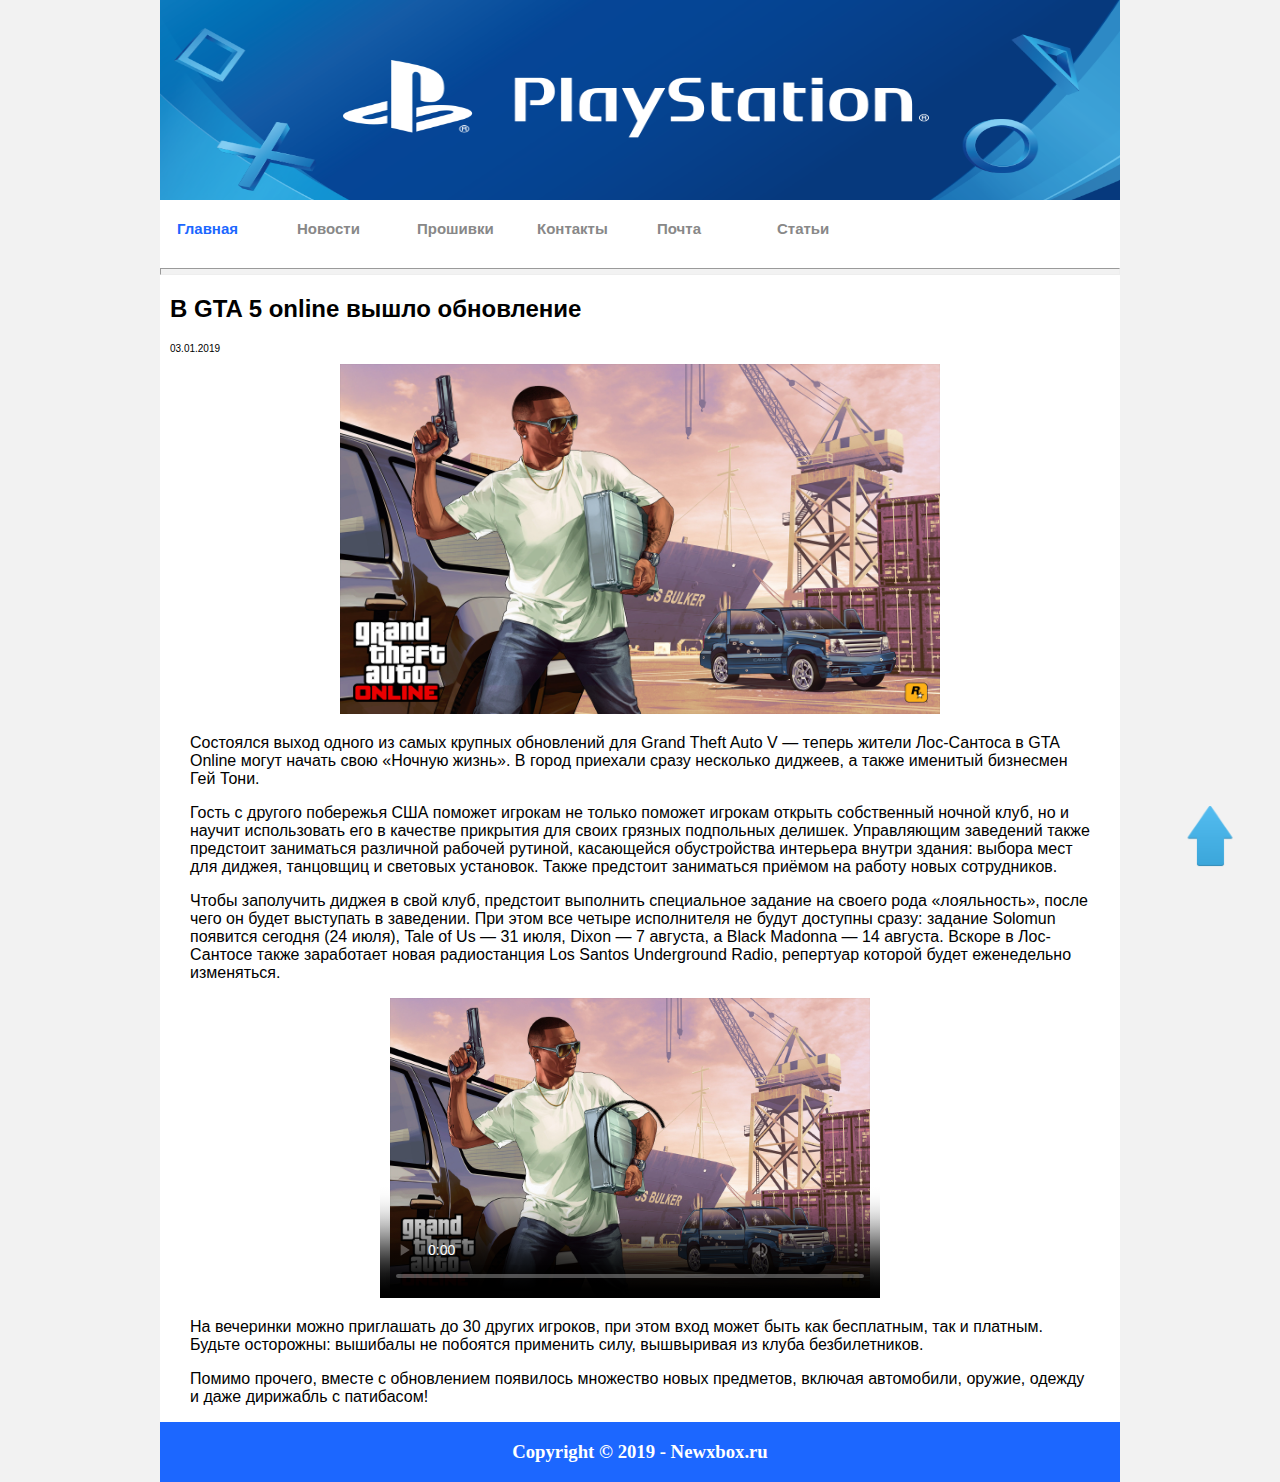
==== insait.html @ 4b17957e "initial-commit" ====
<!DOCTYPE html>
<html lang="en">
<head>
	<meta charset="UTF-8">
	<link rel="icon" href="images/logo2.png">
	<link rel="stylesheet" href="style.css">
	<title>NewPlastation</title>
</head>
<body>
	<div id="wrap">

		<div id="header">
			<img src="images/psfon4.png" class="imgfon">
			<a href="file:///C:/Users/%D0%98%D0%BB%D1%8C%D1%8F/Desktop/zachet%20prakik/index.html#" title="newxbox"></a>

	
	
		
			<div id="nav" >
				<ul>
					<li><a  href="index.html"><strong class="strong">Главная</strong></a></li>
					<li><a href="index.html"><strong>Новости</strong></a></li>
					<li><a href="#"><strong>Прошивки</strong></a></li>
					<li><a href="#"><strong>Контакты</strong></a></li>
					<li><a href="#"><strong>Почта</strong></a></li>
					<li><a href="#"><strong>Статьи</strong></a></li>
				</ul>
			</div>
				</div>
	<div class="clear"></div>
<hr class="hr1" />
		<div id="incontent">
			<h2>В GTA 5 online вышло обновление</h2>
			<p class="p1">03.01.2019</p>
<img src="images/gtao.jpg" >
	<p>Состоялся выход одного из самых крупных обновлений для Grand Theft Auto V — теперь жители Лос-Сантоса в GTA Online могут начать свою «Ночную жизнь». В город приехали сразу несколько диджеев, а также именитый бизнесмен Гей Тони.</p>
<p>Гость с другого побережья США поможет игрокам не только поможет игрокам открыть собственный ночной клуб, но и научит использовать его в качестве прикрытия для своих грязных подпольных делишек. Управляющим заведений также предстоит заниматься различной рабочей рутиной, касающейся обустройства интерьера внутри здания: выбора мест для диджея, танцовщиц и световых установок. Также предстоит заниматься приёмом на работу новых сотрудников.</p>
<p>Чтобы заполучить диджея в свой клуб, предстоит выполнить специальное задание на своего рода «лояльность», после чего он будет выступать в заведении. При этом все четыре исполнителя не будут доступны сразу: задание Solomun появится сегодня (24 июля), Tale of Us — 31 июля, Dixon — 7 августа, а Black Madonna — 14 августа. Вскоре в Лос-Сантосе также заработает новая радиостанция Los Santos Underground Radio, репертуар которой будет еженедельно изменяться.</p>
<video controls="controls" width="500px" height="300px" poster="images/gtao.jpg">
	<source src="video/obnova.mp4" type="video/mp4">
</video>
<p>На вечеринки можно приглашать до 30 других игроков, при этом вход может быть как бесплатным, так и платным. Будьте осторожны: вышибалы не побоятся применить силу, вышвыривая из клуба безбилетников.</p>
<p>Помимо прочего, вместе с обновлением появилось множество новых предметов, включая автомобили, оружие, одежду и даже дирижабль с патибасом!</p>
</div>
<a href="#wrap" class="up" ><img src="images/arrow2.png" width="60px" height="60px" title="Вверх"></a>
	<div id="footer">
		<h3>Copyright © 2019 - Newxbox.ru</h3>
	</div>	
</div>
</body>
</html>
---- style.css ----
html, body {
	height: 100%;
	margin: 0 auto;
	padding: 0;
	width: 960px;

}

body {
	background: #F2F2F2;
		width: 960px;
}

#wrap {
	background: #FFF;
	width: 960px;
	margin: 0 auto;
	
}
.hr1{
	height: 5px;
	background-color: #F2F2F2;
	
}
img{
}


#header {
	
	height: 80px;
}

#header h1 {
	color: #949F1A;
	text-align: center;
	line-height: 80px;
}

#nav {
	clear: left;
	width: 800px;
	margin: 0 auto;

}

#nav ul {
	list-style-type: none;
}

#nav ul li {
	width: 230px;
	background: white;
	margin: 0px 0px;
	height: 40px;
	float: left;
	margin-left: -110px;
}

#nav ul li a {
	color: #888888;
	display: block;
	height: 40px;
	text-decoration: none;
	width: 100%;
	font-size: 15px;
	font-family: arial ;
	margin-left: 7px;


}
#nav ul li a:hover {
color:  #1C67FF;
 transition: all 0.3s ease;
}

.clear{
	clear: both;
}

#menu{
	height: 100px;
	width: 200px;
	background: gold;
	float:right;
 clear: right;

}
#content {
	padding: 10px;
	float: right;
	margin-top: 20px;	
}

#content h2{
	text-align: center;
	color: gold;

}
#content p{
	text-align: justify;
	text-align: left;

}
#content .h3{
	margin-left: 10px;
}
.tx{
	margin-right: 10px;
}
.tx h3:hover{
	color:  #1C67FF;
    transition: all 0.2s ease;
    text-decoration: underline;
}
.bg1{
	display: inline-flex;
	background-color: #F5F5F5;
	width: 700px;
    margin-left: 5px;
    margin-top: 20px;
    border-radius: 5px;
}
.bg1 p{ 

	margin-left: 15px;
	margin-right: 10px;
	font-size: 13px;
	font-family: arial;
	color: black;
	float: left;


}
.bg1 img{
	width: 300px;
	height: 200px;
}
.bg1 h3{
text-align: left;
margin-left: 20px;
font-family: arial;
float: left;
color: black;
}


#footer {
	background: #1C67FF;
	height: 60px;
	display: table;
	width: 100%;

}

#footer h3 {

	color: white;
	text-align: center;
	display: table-cell;
	vertical-align: middle;
	width: 100%;
}
.h3{
	color:grey;
	font-size: 20px;
	font-family: arial; 


}
.hr2{
 width: 25%;
 height: 1px;
 background-color: grey;
 margin-left: 10px;
}
.bg1 img:hover{
	 transition: all 0.2s ease;
	box-shadow: -5px 10px 20px black;
}
#incontent h2{
	text-align: center;
	font-family: arial;
	text-align: left;
	margin-left: 10px;

}
#incontent img{
	width: 600px;
	height: 350px;
	margin-left: 180px;
}
#incontent .p1{
	margin-left: 10px;
	font-size: 10px;
	font-family: arial;
}

#incontent p{
	margin-left: 30px;
	margin-right: 30px;
	font-family: arial;

}
#incontent video{
	margin-left: 220px;
}
.strong{
	color: #1C67FF;
}
.go{
	background-color:  #1C67FF;
	text-align: right;
	color: white;
	display: block;
	width: 70px;
}
.go1 p{
	color: white;
	font-family: arial;
	margin-left:  15px;

}
.go p:hover{
	border: 1px;
	background-color: white
	color:  #1C67FF;
}
.up{ 
   color:black;
   position:fixed; 
   bottom:10px; 
   right: 40px;
   font-size:100px;


}
.go1 a{
	font-size: 16px;
	color: black;
	margin-left: 15px;
	font-family: arial;
	text-decoration: none;

}
.go1 a:hover{
	text-decoration: underline;
	transition: all 0.3s ease;
    color:  #1C67FF;
}
.go2 a{
	background-color:  #1C67FF;
	color: white;
	font-family: arial;

}


#nav2{
	margin-bottom: 110px;
	font-family: arial;
	clear: left;
	margin: 0 auto;
	text-align: center;
	vertical-align: middle;
	margin-left: 300px;
}
#nav2 a{
	margin-top: 20px;
color: white;
font-size: 20px;
margin: 0 auto;

}


#nav2 ul {
	margin-top: 20px;
	list-style-type: none;
	margin: 0 auto;
}

#nav2 ul li {
	margin-top: 20px;
		margin-bottom: -20px;
	width: 40px;
	margin: 0px 5px;
	height: 60px;
	float: left;
	margin-bottom: 0px;

}



#nav2 ul li a{
	margin-top: 20px;
	
display: block;
background-color:grey;
text-decoration: none;
height: 30px;
padding-top: 5px;

}
#nav2 ul li a:hover{
	color:white;
	background-color:  #1C67FF;
	   transition: all 0.2s ease;
}

.imgfon{
	width: 960px;
	height: 200px;
}
.img{
	margin-bottom: 110px;
}
.pu1{
	width: 300px;
	height: 100px;

}
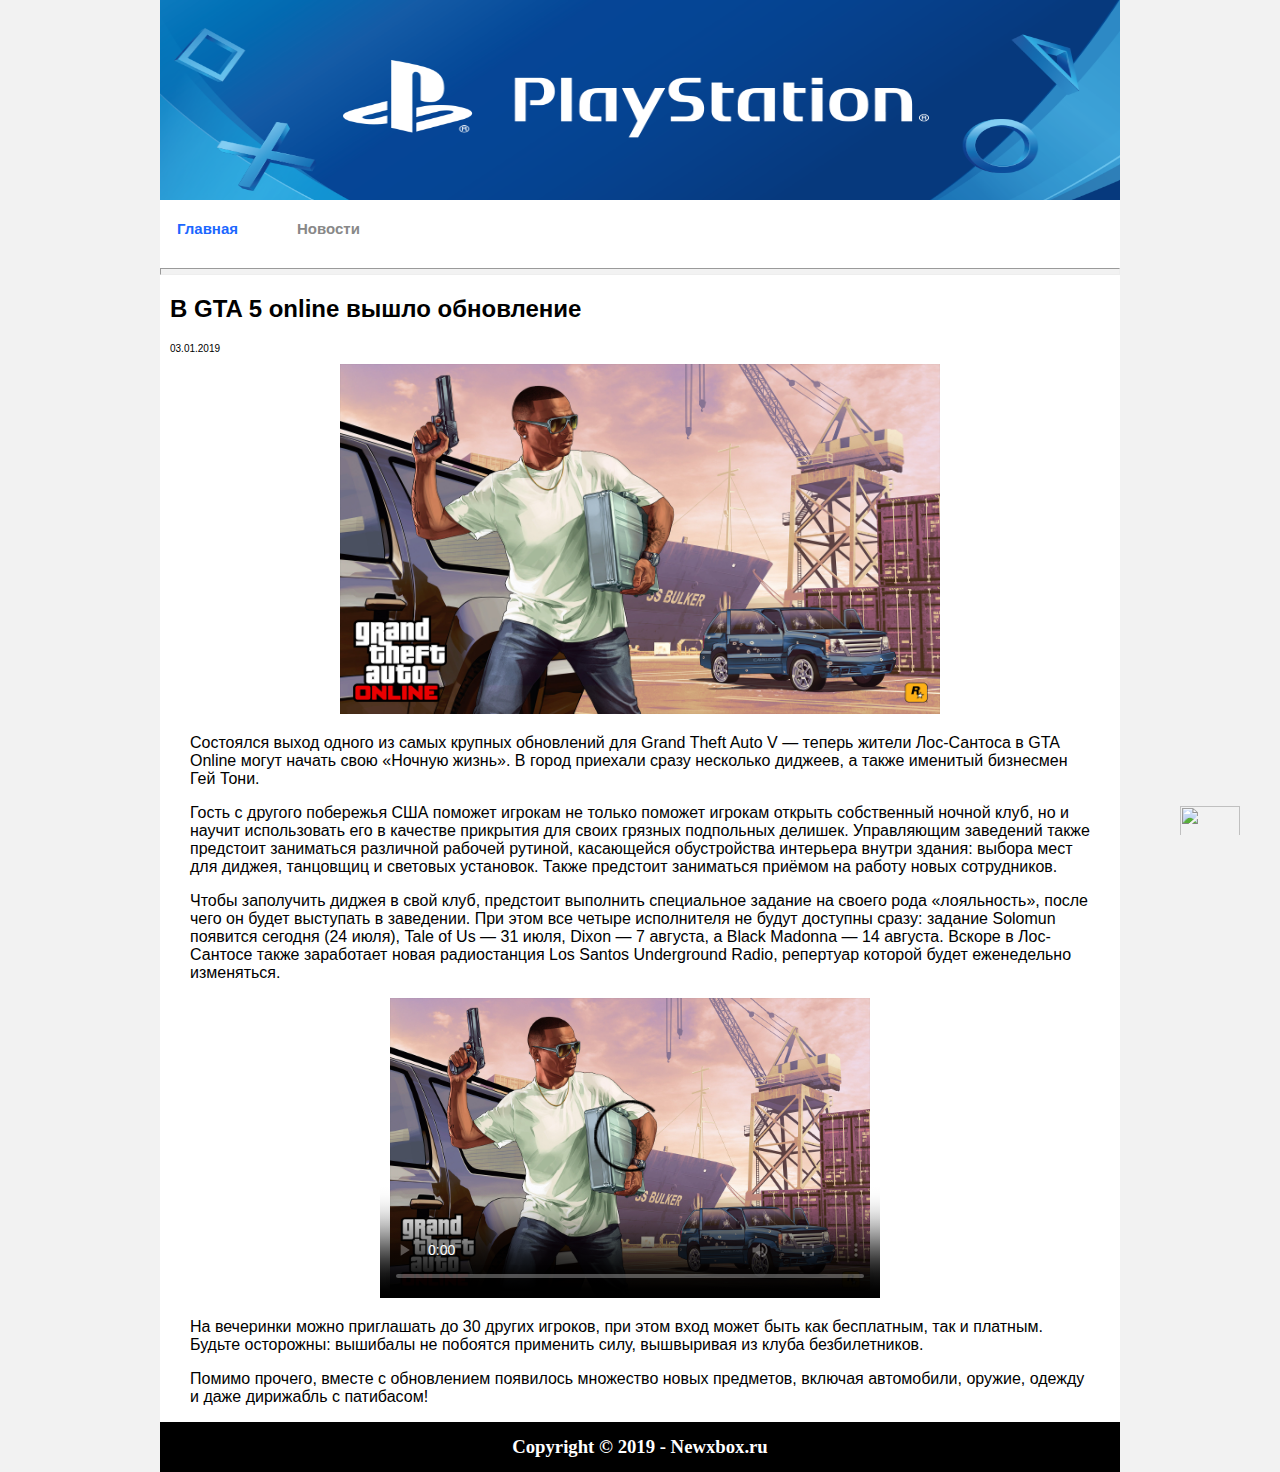
==== commit 6d2b0ed3: "change1" ====
--- a/insait.html
+++ b/insait.html
@@ -5,6 +5,13 @@
 	<link rel="icon" href="images/logo2.png">
 	<link rel="stylesheet" href="style.css">
 	<title>NewPlastation</title>
+	<script async src="//pagead2.googlesyndication.com/pagead/js/adsbygoogle.js"></script>
+<script>
+  (adsbygoogle = window.adsbygoogle || []).push({
+    google_ad_client: "ca-pub-2982769098267393",
+    enable_page_level_ads: true
+  });
+</script>
 </head>
 <body>
 	<div id="wrap">
@@ -20,10 +27,7 @@
 				<ul>
 					<li><a  href="index.html"><strong class="strong">Главная</strong></a></li>
 					<li><a href="index.html"><strong>Новости</strong></a></li>
-					<li><a href="#"><strong>Прошивки</strong></a></li>
-					<li><a href="#"><strong>Контакты</strong></a></li>
-					<li><a href="#"><strong>Почта</strong></a></li>
-					<li><a href="#"><strong>Статьи</strong></a></li>
+			
 				</ul>
 			</div>
 				</div>
@@ -37,13 +41,14 @@
 <p>Гость с другого побережья США поможет игрокам не только поможет игрокам открыть собственный ночной клуб, но и научит использовать его в качестве прикрытия для своих грязных подпольных делишек. Управляющим заведений также предстоит заниматься различной рабочей рутиной, касающейся обустройства интерьера внутри здания: выбора мест для диджея, танцовщиц и световых установок. Также предстоит заниматься приёмом на работу новых сотрудников.</p>
 <p>Чтобы заполучить диджея в свой клуб, предстоит выполнить специальное задание на своего рода «лояльность», после чего он будет выступать в заведении. При этом все четыре исполнителя не будут доступны сразу: задание Solomun появится сегодня (24 июля), Tale of Us — 31 июля, Dixon — 7 августа, а Black Madonna — 14 августа. Вскоре в Лос-Сантосе также заработает новая радиостанция Los Santos Underground Radio, репертуар которой будет еженедельно изменяться.</p>
 <video controls="controls" width="500px" height="300px" poster="images/gtao.jpg">
-	<source src="video/obnova.mp4" type="video/mp4">
+	<source src="" >
 </video>
 <p>На вечеринки можно приглашать до 30 других игроков, при этом вход может быть как бесплатным, так и платным. Будьте осторожны: вышибалы не побоятся применить силу, вышвыривая из клуба безбилетников.</p>
 <p>Помимо прочего, вместе с обновлением появилось множество новых предметов, включая автомобили, оружие, одежду и даже дирижабль с патибасом!</p>
 </div>
 <a href="#wrap" class="up" ><img src="images/arrow2.png" width="60px" height="60px" title="Вверх"></a>
 	<div id="footer">
+	
 		<h3>Copyright © 2019 - Newxbox.ru</h3>
 	</div>	
 </div>
--- a/style.css
+++ b/style.css
@@ -146,11 +146,10 @@
 
 
 #footer {
-	background: #1C67FF;
-	height: 60px;
+	height: 50px;
 	display: table;
 	width: 100%;
-
+background-color: black;
 }
 
 #footer h3 {
@@ -305,7 +304,7 @@
 }
 #nav2 ul li a:hover{
 	color:white;
-	background-color:  #1C67FF;
+	background-color:  black;
 	   transition: all 0.2s ease;
 }
 
@@ -320,4 +319,4 @@
 	width: 300px;
 	height: 100px;
 
-}+}
